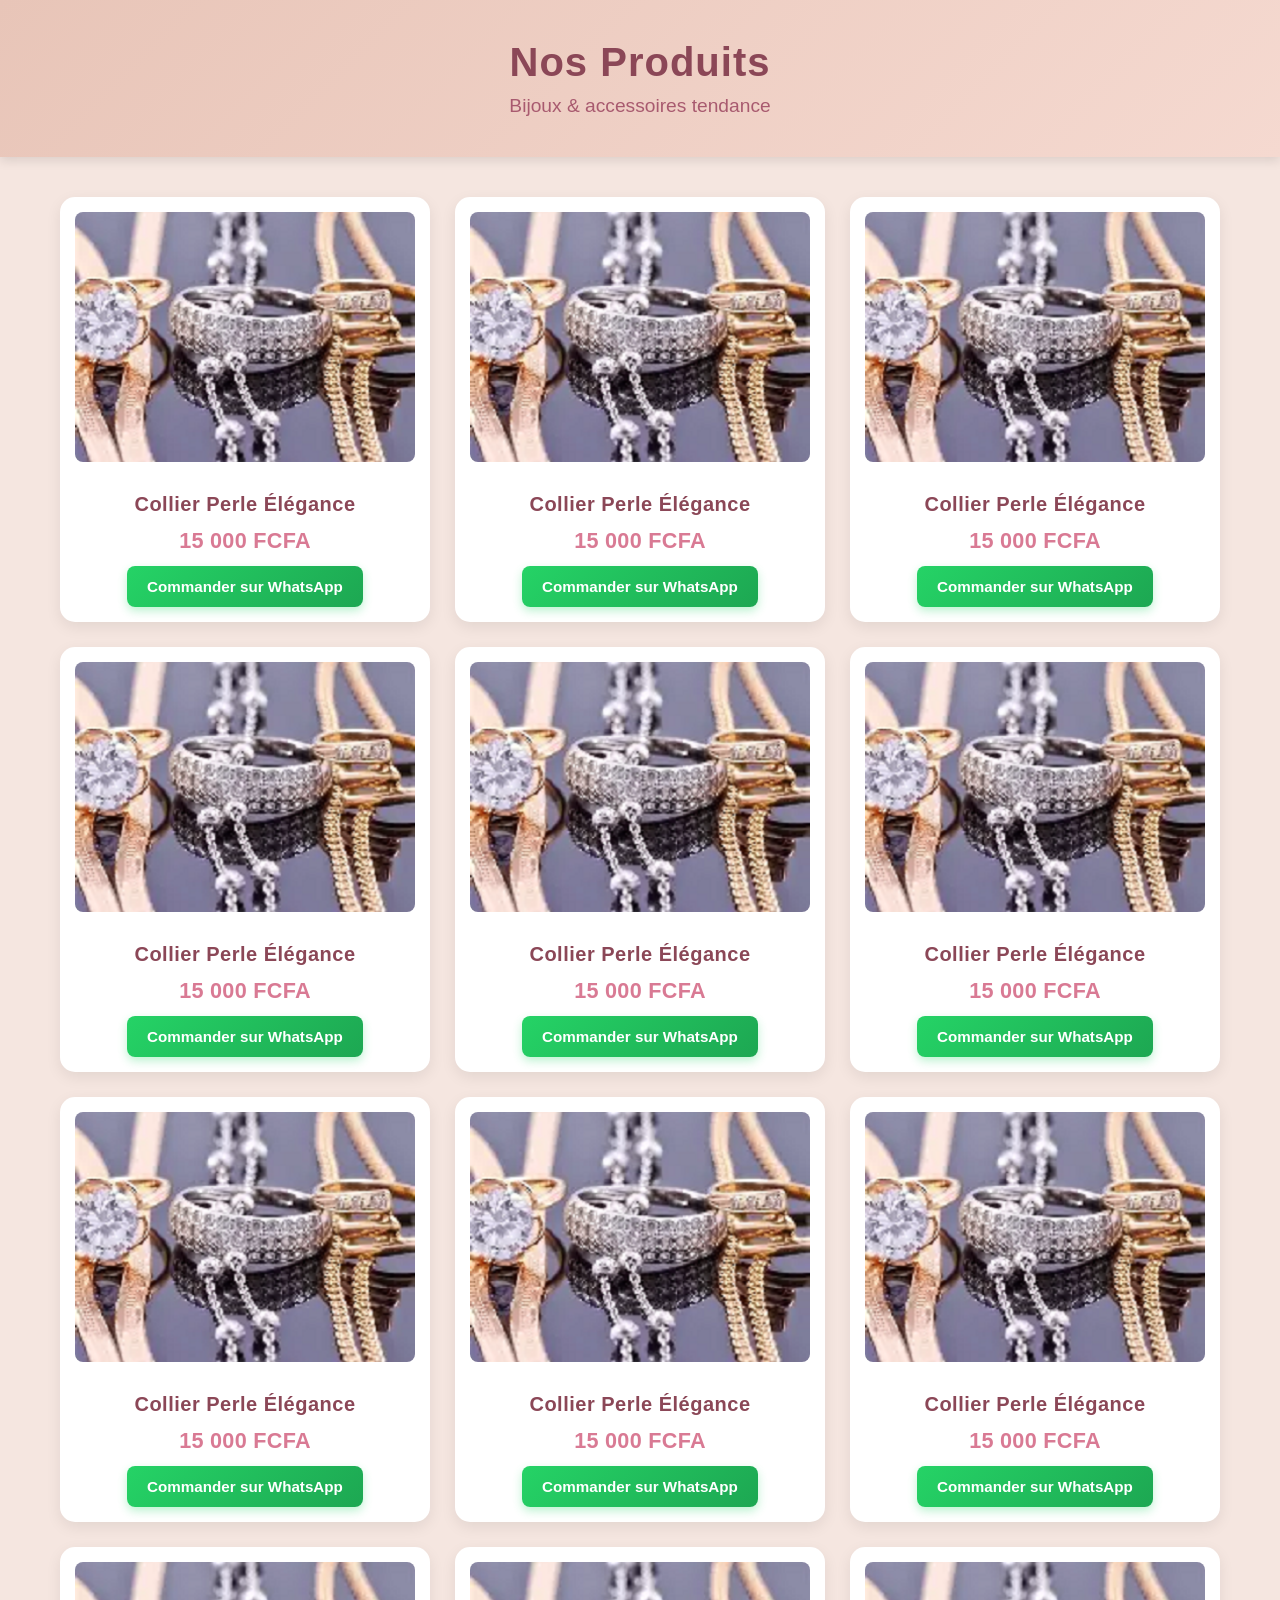
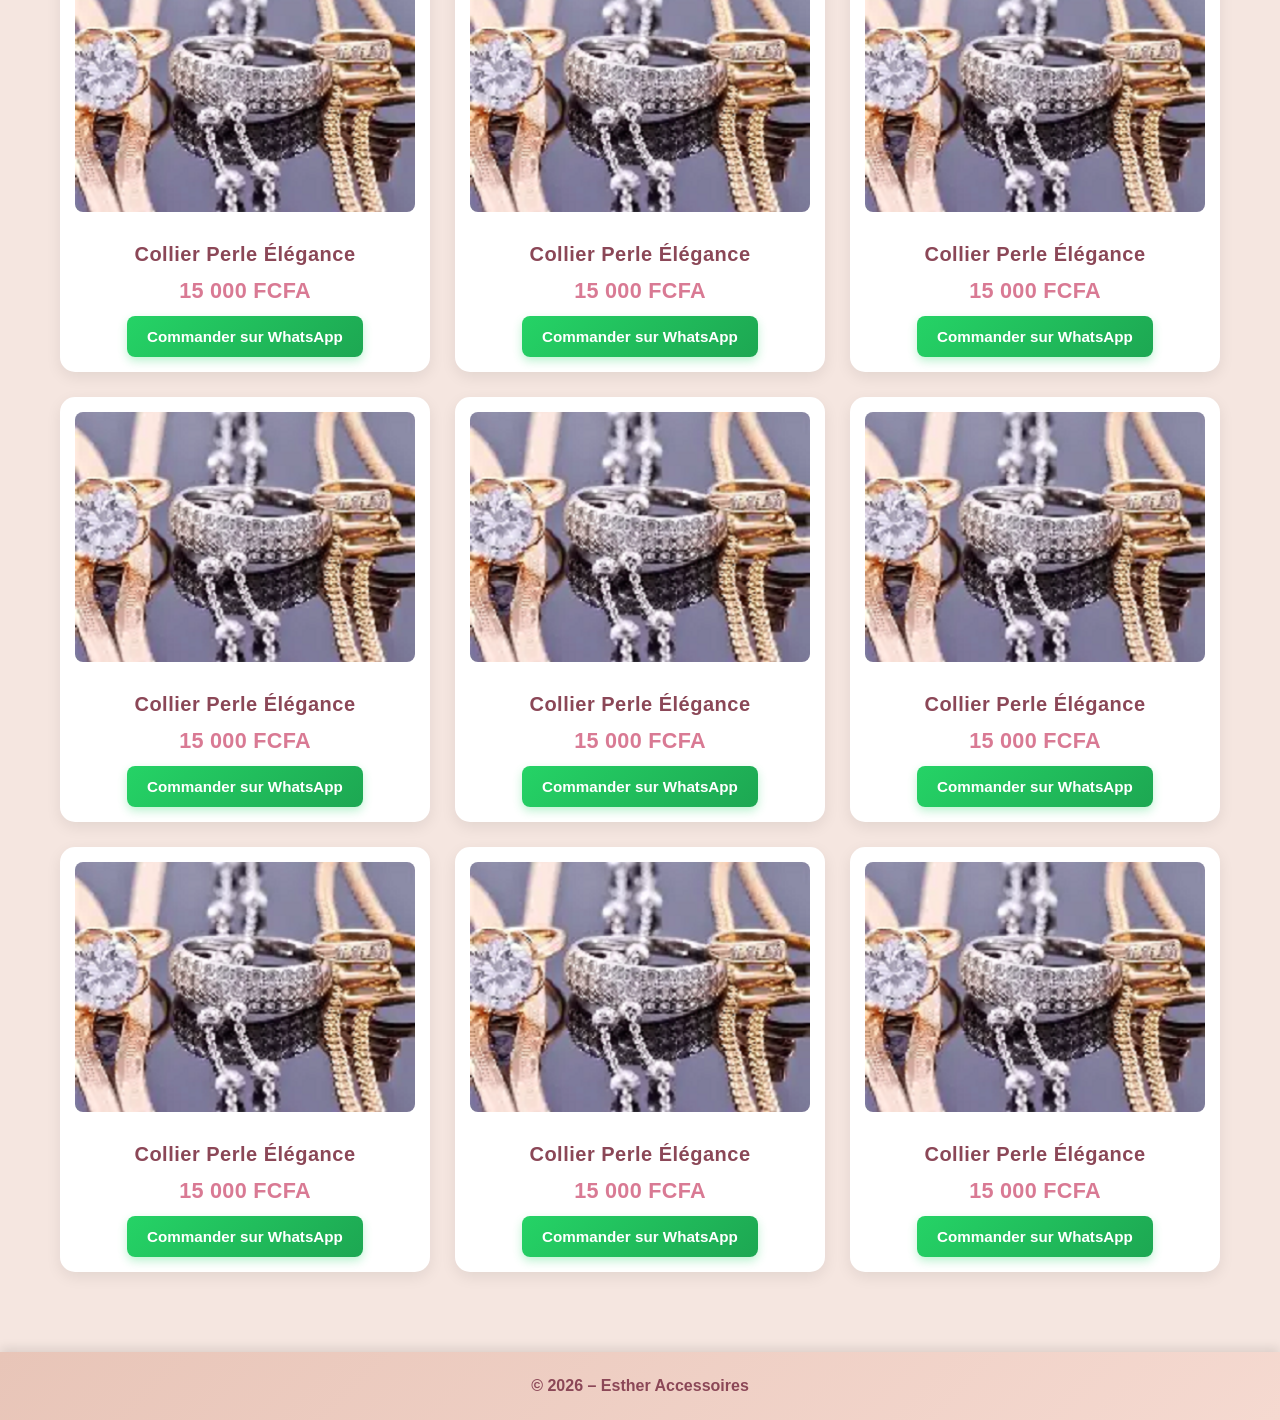
==== nosproduits.html @ eae4f82e "correction de la page nos prodiuits après deux mois" ====
<!DOCTYPE html>
<html lang="fr">
<head>
  <meta charset="UTF-8">
  <meta name="viewport" content="width=device-width, initial-scale=1.0">
  <title>Produits | Esther Accessoires</title>
  <link rel="stylesheet" href="produits.css">
</head>
<body>

  <header class="header">
    <h1 id="no">Nos Produits</h1>
    <p>Bijoux & accessoires tendance</p>
  </header>

  <section class="products-grid">

    <!-- PRODUIT -->
    <div class="product">
      <img src="images/P.png" alt="Collier Perle Élégance">
      <h3>Collier Perle Élégance</h3>
      <p>15 000 FCFA</p>
      <a href="https://wa.me/2250700000000?text=Bonjour%20Esther%20😊%0AJe%20suis%20intéressée%20par%20le%20produit%20:%20Collier%20Perle%20Élégance."
         target="_blank"
         class="btn">
         Commander sur WhatsApp
      </a>
    </div>

    <div class="product">
      <img src="images/P.png" alt="Collier Perle Élégance">
      <h3>Collier Perle Élégance</h3>
      <p>15 000 FCFA</p>
      <a href="https://wa.me/2250700000000?text=Bonjour%20Esther%20😊%0AJe%20suis%20intéressée%20par%20le%20produit%20:%20Collier%20Perle%20Élégance."
         target="_blank"
         class="btn">
         Commander sur WhatsApp
      </a>
    </div>
    <div class="product">
      <img src="images/P.png" alt="Collier Perle Élégance">
      <h3>Collier Perle Élégance</h3>
      <p>15 000 FCFA</p>
      <a href="https://wa.me/2250700000000?text=Bonjour%20Esther%20😊%0AJe%20suis%20intéressée%20par%20le%20produit%20:%20Collier%20Perle%20Élégance."
         target="_blank"
         class="btn">
         Commander sur WhatsApp
      </a>
    </div>
    <div class="product">
      <img src="images/P.png" alt="Collier Perle Élégance">
      <h3>Collier Perle Élégance</h3>
      <p>15 000 FCFA</p>
      <a href="https://wa.me/2250700000000?text=Bonjour%20Esther%20😊%0AJe%20suis%20intéressée%20par%20le%20produit%20:%20Collier%20Perle%20Élégance."
         target="_blank"
         class="btn">
         Commander sur WhatsApp
      </a>
    </div>
    <div class="product">
      <img src="images/P.png" alt="Collier Perle Élégance">
      <h3>Collier Perle Élégance</h3>
      <p>15 000 FCFA</p>
      <a href="https://wa.me/2250700000000?text=Bonjour%20Esther%20😊%0AJe%20suis%20intéressée%20par%20le%20produit%20:%20Collier%20Perle%20Élégance."
         target="_blank"
         class="btn">
         Commander sur WhatsApp
      </a>
    </div>
    <div class="product">
      <img src="images/P.png" alt="Collier Perle Élégance">
      <h3>Collier Perle Élégance</h3>
      <p>15 000 FCFA</p>
      <a href="https://wa.me/2250700000000?text=Bonjour%20Esther%20😊%0AJe%20suis%20intéressée%20par%20le%20produit%20:%20Collier%20Perle%20Élégance."
         target="_blank"
         class="btn">
         Commander sur WhatsApp
      </a>
    </div>
    <div class="product">
      <img src="images/P.png" alt="Collier Perle Élégance">
      <h3>Collier Perle Élégance</h3>
      <p>15 000 FCFA</p>
      <a href="https://wa.me/2250700000000?text=Bonjour%20Esther%20😊%0AJe%20suis%20intéressée%20par%20le%20produit%20:%20Collier%20Perle%20Élégance."
         target="_blank"
         class="btn">
         Commander sur WhatsApp
      </a>
    </div>
    <div class="product">
      <img src="images/P.png" alt="Collier Perle Élégance">
      <h3>Collier Perle Élégance</h3>
      <p>15 000 FCFA</p>
      <a href="https://wa.me/2250700000000?text=Bonjour%20Esther%20😊%0AJe%20suis%20intéressée%20par%20le%20produit%20:%20Collier%20Perle%20Élégance."
         target="_blank"
         class="btn">
         Commander sur WhatsApp
      </a>
    </div>
    <div class="product">
      <img src="images/P.png" alt="Collier Perle Élégance">
      <h3>Collier Perle Élégance</h3>
      <p>15 000 FCFA</p>
      <a href="https://wa.me/2250700000000?text=Bonjour%20Esther%20😊%0AJe%20suis%20intéressée%20par%20le%20produit%20:%20Collier%20Perle%20Élégance."
         target="_blank"
         class="btn">
         Commander sur WhatsApp
      </a>
    </div>
    <div class="product">
      <img src="images/P.png" alt="Collier Perle Élégance">
      <h3>Collier Perle Élégance</h3>
      <p>15 000 FCFA</p>
      <a href="https://wa.me/2250700000000?text=Bonjour%20Esther%20😊%0AJe%20suis%20intéressée%20par%20le%20produit%20:%20Collier%20Perle%20Élégance."
         target="_blank"
         class="btn">
         Commander sur WhatsApp
      </a>
    </div>
    <div class="product">
      <img src="images/P.png" alt="Collier Perle Élégance">
      <h3>Collier Perle Élégance</h3>
      <p>15 000 FCFA</p>
      <a href="https://wa.me/2250700000000?text=Bonjour%20Esther%20😊%0AJe%20suis%20intéressée%20par%20le%20produit%20:%20Collier%20Perle%20Élégance."
         target="_blank"
         class="btn">
         Commander sur WhatsApp
      </a>
    </div>
    <div class="product">
      <img src="images/P.png" alt="Collier Perle Élégance">
      <h3>Collier Perle Élégance</h3>
      <p>15 000 FCFA</p>
      <a href="https://wa.me/2250700000000?text=Bonjour%20Esther%20😊%0AJe%20suis%20intéressée%20par%20le%20produit%20:%20Collier%20Perle%20Élégance."
         target="_blank"
         class="btn">
         Commander sur WhatsApp
      </a>
    </div>
    <div class="product">
      <img src="images/P.png" alt="Collier Perle Élégance">
      <h3>Collier Perle Élégance</h3>
      <p>15 000 FCFA</p>
      <a href="https://wa.me/2250700000000?text=Bonjour%20Esther%20😊%0AJe%20suis%20intéressée%20par%20le%20produit%20:%20Collier%20Perle%20Élégance."
         target="_blank"
         class="btn">
         Commander sur WhatsApp
      </a>
    </div>
    <div class="product">
      <img src="images/P.png" alt="Collier Perle Élégance">
      <h3>Collier Perle Élégance</h3>
      <p>15 000 FCFA</p>
      <a href="https://wa.me/2250700000000?text=Bonjour%20Esther%20😊%0AJe%20suis%20intéressée%20par%20le%20produit%20:%20Collier%20Perle%20Élégance."
         target="_blank"
         class="btn">
         Commander sur WhatsApp
      </a>
    </div>
    <div class="product">
      <img src="images/P.png" alt="Collier Perle Élégance">
      <h3>Collier Perle Élégance</h3>
      <p>15 000 FCFA</p>
      <a href="https://wa.me/2250700000000?text=Bonjour%20Esther%20😊%0AJe%20suis%20intéressée%20par%20le%20produit%20:%20Collier%20Perle%20Élégance."
         target="_blank"
         class="btn">
         Commander sur WhatsApp
      </a>
    </div>
    <div class="product">
      <img src="images/P.png" alt="Collier Perle Élégance">
      <h3>Collier Perle Élégance</h3>
      <p>15 000 FCFA</p>
      <a href="https://wa.me/2250700000000?text=Bonjour%20Esther%20😊%0AJe%20suis%20intéressée%20par%20le%20produit%20:%20Collier%20Perle%20Élégance."
         target="_blank"
         class="btn">
         Commander sur WhatsApp
      </a>
    </div>
    <div class="product">
      <img src="images/P.png" alt="Collier Perle Élégance">
      <h3>Collier Perle Élégance</h3>
      <p>15 000 FCFA</p>
      <a href="https://wa.me/2250700000000?text=Bonjour%20Esther%20😊%0AJe%20suis%20intéressée%20par%20le%20produit%20:%20Collier%20Perle%20Élégance."
         target="_blank"
         class="btn">
         Commander sur WhatsApp
      </a>
    </div>
    <div class="product">
      <img src="images/P.png" alt="Collier Perle Élégance">
      <h3>Collier Perle Élégance</h3>
      <p>15 000 FCFA</p>
      <a href="https://wa.me/2250700000000?text=Bonjour%20Esther%20😊%0AJe%20suis%20intéressée%20par%20le%20produit%20:%20Collier%20Perle%20Élégance."
         target="_blank"
         class="btn">
         Commander sur WhatsApp
      </a>
    </div>

    <!-- DUPLIQUE CE BLOC POUR 20–25 PRODUITS -->

  </section>

  <footer class="footer">
    <p>© 2026 – Esther Accessoires</p>
  </footer>

</body>
</html>
---- produits.css ----
* {
  margin: 0;
  padding: 0;
  box-sizing: border-box;
}

body {
  background-color: #f5e6e0;
  font-family: 'Arial', sans-serif;
}

.header {
  background: linear-gradient(135deg, #e8c5b8 0%, #f5d9d0 100%);
  padding: 40px 20px;
  text-align: center;
  box-shadow: 0 4px 10px rgba(0, 0, 0, 0.1);
}

.header h1 {
  font-size: 2.5rem;
  color: #8b4757;
  font-weight: 700;
  letter-spacing: 1px;
  margin-bottom: 10px;
}

.header p {
  font-size: 1.2rem;
  color: #a85a6f;
  font-weight: 500;
}

.products-grid {
  display: grid;
  grid-template-columns: repeat(3, 1fr);
  gap: 25px;
  padding: 40px 20px;
  max-width: 1200px;
  margin: 0 auto;
}

.product {
  background: #fff;
  border-radius: 15px;
  padding: 15px;
  text-align: center;
  box-shadow: 0 5px 15px rgba(0,0,0,0.08);
  transition: transform 0.3s ease, box-shadow 0.3s ease;
}

.product img {
  width: 100%;
  height: 250px;
  object-fit: cover;
  border-radius: 8px;
  margin-bottom: 15px;
}

.product h3 {
  font-size: 1.25rem;
  color: #8b4757;
  font-weight: 600;
  margin: 12px 0;
  letter-spacing: 0.5px;
}

.product p {
  font-size: 1.35rem;
  color: #d97a94;
  font-weight: 700;
  margin: 12px 0;
  letter-spacing: 0.3px;
}

.product:hover {
  transform: translateY(-8px);
  box-shadow: 0 10px 25px rgba(139, 71, 87, 0.25);
}

.btn {
  display: inline-block;
  background: linear-gradient(135deg, #25d366 0%, #1da752 100%);
  color: white;
  padding: 12px 20px;
  border-radius: 8px;
  text-decoration: none;
  font-weight: bold;
  transition: all 0.3s ease;
  box-shadow: 0 4px 10px rgba(37, 211, 102, 0.3);
  font-size: 0.95rem;
}

.btn:hover {
  background: linear-gradient(135deg, #1da752 0%, #16954d 100%);
  box-shadow: 0 6px 15px rgba(37, 211, 102, 0.5);
  transform: scale(1.05);
}

.footer {
  background: linear-gradient(135deg, #e8c5b8 0%, #f5d9d0 100%);
  padding: 25px 20px;
  text-align: center;
  color: #8b4757;
  font-weight: 600;
  margin-top: 40px;
  box-shadow: 0 -4px 10px rgba(0, 0, 0, 0.1);
}
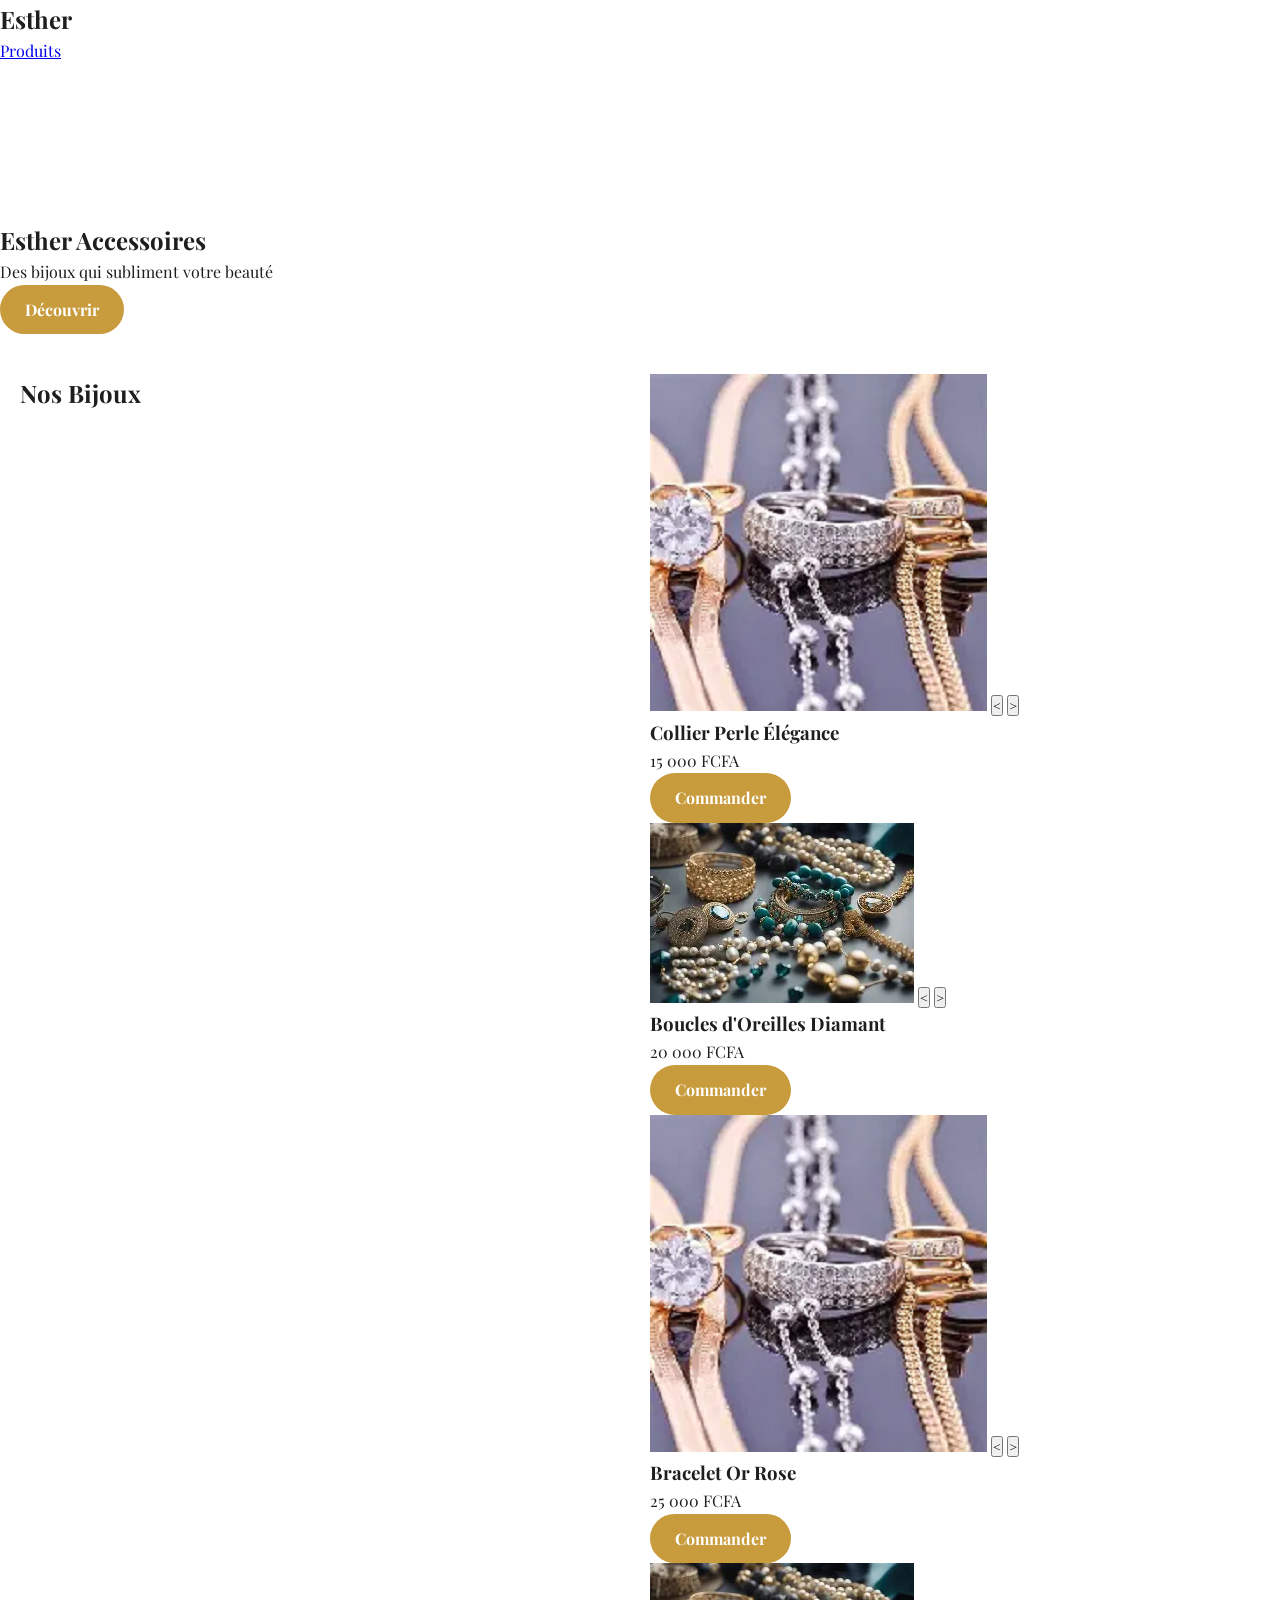
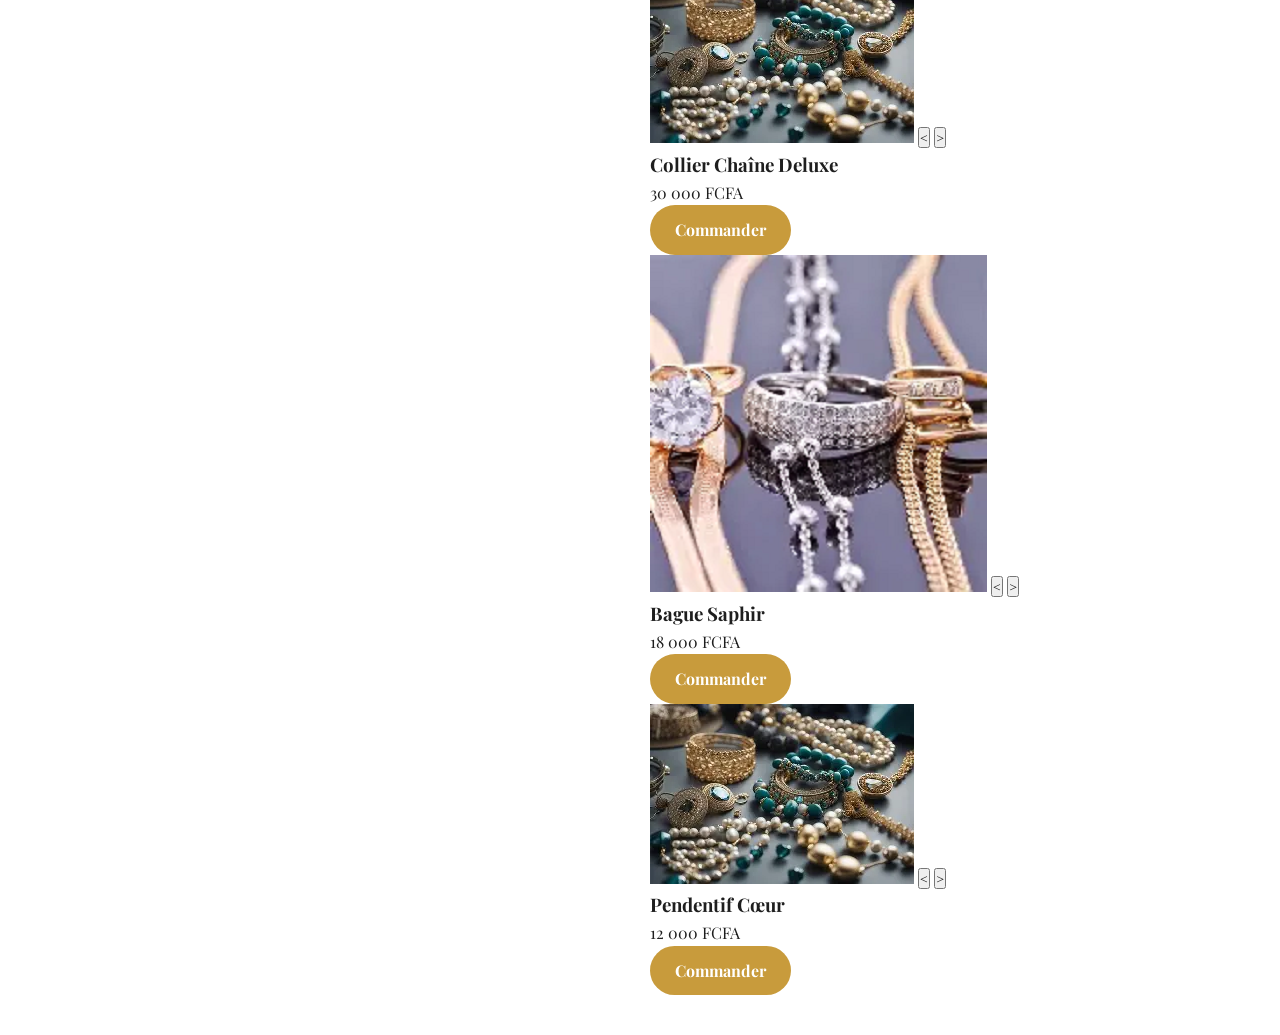
==== commit 22218f73: "Revamp nosproduits.html layout and content" ====
--- a/nosproduits.html
+++ b/nosproduits.html
@@ -3,208 +3,139 @@
 <head>
   <meta charset="UTF-8">
   <meta name="viewport" content="width=device-width, initial-scale=1.0">
-  <title>Produits | Esther Accessoires</title>
-  <link rel="stylesheet" href="produits.css">
+
+  <title>Esther Accessoires | Élégance & Luxe</title>
+
+  <link rel="stylesheet" href="style.css">
+  <link href="https://fonts.googleapis.com/css2?family=Playfair+Display:wght@400;700&family=Poppins:wght@300;400;600&display=swap" rel="stylesheet">
 </head>
+
 <body>
 
-  <header class="header">
-    <h1 id="no">Nos Produits</h1>
-    <p>Bijoux & accessoires tendance</p>
-  </header>
+<!-- NAVBAR -->
+<nav class="navbar">
+  <h2>Esther</h2>
+  <a href="#produits">Produits</a>
+</nav>
 
-  <section class="products-grid">
+<!-- HERO -->
+<section class="hero">
+  <div class="overlay"></div>
+  <video autoplay muted loop>
+    <source src="images/video.mp4" type="video/mp4">
+  </video>
+
+  <div class="hero-content">
+    <h1>Esther Accessoires</h1>
+    <p>Des bijoux qui subliment votre beauté</p>
+    <a href="#produits" class="btn">Découvrir</a>
+  </div>
+</section>
+
+<!-- PRODUITS -->
+<section id="produits" class="products">
+
+  <h2>Nos Bijoux</h2>
+
+  <div class="grid">
 
     <!-- PRODUIT -->
-    <div class="product">
-      <img src="images/P.png" alt="Collier Perle Élégance">
-      <h3>Collier Perle Élégance</h3>
-      <p>15 000 FCFA</p>
-      <a href="https://wa.me/2250700000000?text=Bonjour%20Esther%20😊%0AJe%20suis%20intéressée%20par%20le%20produit%20:%20Collier%20Perle%20Élégance."
-         target="_blank"
-         class="btn">
-         Commander sur WhatsApp
-      </a>
+    <div class="card">
+      <div class="image-container">
+        <img src="images/P.png" data-images='["images/P.png","images/téléchargement.webp"]' data-current="0">
+        <button class="prev-btn" onclick="changeImage(this, -1)">&lt;</button>
+        <button class="next-btn" onclick="changeImage(this, 1)">&gt;</button>
+      </div>
+      <div class="info">
+        <h3>Collier Perle Élégance</h3>
+        <p>15 000 FCFA</p>
+        <a href="https://wa.me/2250545125373?text=Bonjour je veux ce collier" class="btn">Commander</a>
+      </div>
     </div>
 
-    <div class="product">
-      <img src="images/P.png" alt="Collier Perle Élégance">
-      <h3>Collier Perle Élégance</h3>
-      <p>15 000 FCFA</p>
-      <a href="https://wa.me/2250700000000?text=Bonjour%20Esther%20😊%0AJe%20suis%20intéressée%20par%20le%20produit%20:%20Collier%20Perle%20Élégance."
-         target="_blank"
-         class="btn">
-         Commander sur WhatsApp
-      </a>
-    </div>
-    <div class="product">
-      <img src="images/P.png" alt="Collier Perle Élégance">
-      <h3>Collier Perle Élégance</h3>
-      <p>15 000 FCFA</p>
-      <a href="https://wa.me/2250700000000?text=Bonjour%20Esther%20😊%0AJe%20suis%20intéressée%20par%20le%20produit%20:%20Collier%20Perle%20Élégance."
-         target="_blank"
-         class="btn">
-         Commander sur WhatsApp
-      </a>
-    </div>
-    <div class="product">
-      <img src="images/P.png" alt="Collier Perle Élégance">
-      <h3>Collier Perle Élégance</h3>
-      <p>15 000 FCFA</p>
-      <a href="https://wa.me/2250700000000?text=Bonjour%20Esther%20😊%0AJe%20suis%20intéressée%20par%20le%20produit%20:%20Collier%20Perle%20Élégance."
-         target="_blank"
-         class="btn">
-         Commander sur WhatsApp
-      </a>
-    </div>
-    <div class="product">
-      <img src="images/P.png" alt="Collier Perle Élégance">
-      <h3>Collier Perle Élégance</h3>
-      <p>15 000 FCFA</p>
-      <a href="https://wa.me/2250700000000?text=Bonjour%20Esther%20😊%0AJe%20suis%20intéressée%20par%20le%20produit%20:%20Collier%20Perle%20Élégance."
-         target="_blank"
-         class="btn">
-         Commander sur WhatsApp
-      </a>
-    </div>
-    <div class="product">
-      <img src="images/P.png" alt="Collier Perle Élégance">
-      <h3>Collier Perle Élégance</h3>
-      <p>15 000 FCFA</p>
-      <a href="https://wa.me/2250700000000?text=Bonjour%20Esther%20😊%0AJe%20suis%20intéressée%20par%20le%20produit%20:%20Collier%20Perle%20Élégance."
-         target="_blank"
-         class="btn">
-         Commander sur WhatsApp
-      </a>
-    </div>
-    <div class="product">
-      <img src="images/P.png" alt="Collier Perle Élégance">
-      <h3>Collier Perle Élégance</h3>
-      <p>15 000 FCFA</p>
-      <a href="https://wa.me/2250700000000?text=Bonjour%20Esther%20😊%0AJe%20suis%20intéressée%20par%20le%20produit%20:%20Collier%20Perle%20Élégance."
-         target="_blank"
-         class="btn">
-         Commander sur WhatsApp
-      </a>
-    </div>
-    <div class="product">
-      <img src="images/P.png" alt="Collier Perle Élégance">
-      <h3>Collier Perle Élégance</h3>
-      <p>15 000 FCFA</p>
-      <a href="https://wa.me/2250700000000?text=Bonjour%20Esther%20😊%0AJe%20suis%20intéressée%20par%20le%20produit%20:%20Collier%20Perle%20Élégance."
-         target="_blank"
-         class="btn">
-         Commander sur WhatsApp
-      </a>
-    </div>
-    <div class="product">
-      <img src="images/P.png" alt="Collier Perle Élégance">
-      <h3>Collier Perle Élégance</h3>
-      <p>15 000 FCFA</p>
-      <a href="https://wa.me/2250700000000?text=Bonjour%20Esther%20😊%0AJe%20suis%20intéressée%20par%20le%20produit%20:%20Collier%20Perle%20Élégance."
-         target="_blank"
-         class="btn">
-         Commander sur WhatsApp
-      </a>
-    </div>
-    <div class="product">
-      <img src="images/P.png" alt="Collier Perle Élégance">
-      <h3>Collier Perle Élégance</h3>
-      <p>15 000 FCFA</p>
-      <a href="https://wa.me/2250700000000?text=Bonjour%20Esther%20😊%0AJe%20suis%20intéressée%20par%20le%20produit%20:%20Collier%20Perle%20Élégance."
-         target="_blank"
-         class="btn">
-         Commander sur WhatsApp
-      </a>
-    </div>
-    <div class="product">
-      <img src="images/P.png" alt="Collier Perle Élégance">
-      <h3>Collier Perle Élégance</h3>
-      <p>15 000 FCFA</p>
-      <a href="https://wa.me/2250700000000?text=Bonjour%20Esther%20😊%0AJe%20suis%20intéressée%20par%20le%20produit%20:%20Collier%20Perle%20Élégance."
-         target="_blank"
-         class="btn">
-         Commander sur WhatsApp
-      </a>
-    </div>
-    <div class="product">
-      <img src="images/P.png" alt="Collier Perle Élégance">
-      <h3>Collier Perle Élégance</h3>
-      <p>15 000 FCFA</p>
-      <a href="https://wa.me/2250700000000?text=Bonjour%20Esther%20😊%0AJe%20suis%20intéressée%20par%20le%20produit%20:%20Collier%20Perle%20Élégance."
-         target="_blank"
-         class="btn">
-         Commander sur WhatsApp
-      </a>
-    </div>
-    <div class="product">
-      <img src="images/P.png" alt="Collier Perle Élégance">
-      <h3>Collier Perle Élégance</h3>
-      <p>15 000 FCFA</p>
-      <a href="https://wa.me/2250700000000?text=Bonjour%20Esther%20😊%0AJe%20suis%20intéressée%20par%20le%20produit%20:%20Collier%20Perle%20Élégance."
-         target="_blank"
-         class="btn">
-         Commander sur WhatsApp
-      </a>
-    </div>
-    <div class="product">
-      <img src="images/P.png" alt="Collier Perle Élégance">
-      <h3>Collier Perle Élégance</h3>
-      <p>15 000 FCFA</p>
-      <a href="https://wa.me/2250700000000?text=Bonjour%20Esther%20😊%0AJe%20suis%20intéressée%20par%20le%20produit%20:%20Collier%20Perle%20Élégance."
-         target="_blank"
-         class="btn">
-         Commander sur WhatsApp
-      </a>
-    </div>
-    <div class="product">
-      <img src="images/P.png" alt="Collier Perle Élégance">
-      <h3>Collier Perle Élégance</h3>
-      <p>15 000 FCFA</p>
-      <a href="https://wa.me/2250700000000?text=Bonjour%20Esther%20😊%0AJe%20suis%20intéressée%20par%20le%20produit%20:%20Collier%20Perle%20Élégance."
-         target="_blank"
-         class="btn">
-         Commander sur WhatsApp
-      </a>
-    </div>
-    <div class="product">
-      <img src="images/P.png" alt="Collier Perle Élégance">
-      <h3>Collier Perle Élégance</h3>
-      <p>15 000 FCFA</p>
-      <a href="https://wa.me/2250700000000?text=Bonjour%20Esther%20😊%0AJe%20suis%20intéressée%20par%20le%20produit%20:%20Collier%20Perle%20Élégance."
-         target="_blank"
-         class="btn">
-         Commander sur WhatsApp
-      </a>
-    </div>
-    <div class="product">
-      <img src="images/P.png" alt="Collier Perle Élégance">
-      <h3>Collier Perle Élégance</h3>
-      <p>15 000 FCFA</p>
-      <a href="https://wa.me/2250700000000?text=Bonjour%20Esther%20😊%0AJe%20suis%20intéressée%20par%20le%20produit%20:%20Collier%20Perle%20Élégance."
-         target="_blank"
-         class="btn">
-         Commander sur WhatsApp
-      </a>
-    </div>
-    <div class="product">
-      <img src="images/P.png" alt="Collier Perle Élégance">
-      <h3>Collier Perle Élégance</h3>
-      <p>15 000 FCFA</p>
-      <a href="https://wa.me/2250700000000?text=Bonjour%20Esther%20😊%0AJe%20suis%20intéressée%20par%20le%20produit%20:%20Collier%20Perle%20Élégance."
-         target="_blank"
-         class="btn">
-         Commander sur WhatsApp
-      </a>
+    <!-- PRODUIT -->
+    <div class="card">
+      <div class="image-container">
+        <img src="images/téléchargement.webp" data-images='["images/téléchargement.webp","images/P.png"]' data-current="0">
+        <button class="prev-btn" onclick="changeImage(this, -1)">&lt;</button>
+        <button class="next-btn" onclick="changeImage(this, 1)">&gt;</button>
+      </div>
+      <div class="info">
+        <h3>Boucles d'Oreilles Diamant</h3>
+        <p>20 000 FCFA</p>
+        <a href="https://wa.me/2250545125373?text=Bonjour je veux ces boucles d'oreilles" class="btn">Commander</a>
+      </div>
     </div>
 
-    <!-- DUPLIQUE CE BLOC POUR 20–25 PRODUITS -->
+    <!-- PRODUIT -->
+    <div class="card">
+      <div class="image-container">
+        <img src="images/P.png" data-images='["images/P.png","images/téléchargement.webp"]' data-current="0">
+        <button class="prev-btn" onclick="changeImage(this, -1)">&lt;</button>
+        <button class="next-btn" onclick="changeImage(this, 1)">&gt;</button>
+      </div>
+      <div class="info">
+        <h3>Bracelet Or Rose</h3>
+        <p>25 000 FCFA</p>
+        <a href="https://wa.me/2250545125373?text=Bonjour je veux ce bracelet" class="btn">Commander</a>
+      </div>
+    </div>
 
-  </section>
+    <!-- PRODUIT -->
+    <div class="card">
+      <div class="image-container">
+        <img src="images/téléchargement.webp" data-images='["images/téléchargement.webp","images/P.png"]' data-current="0">
+        <button class="prev-btn" onclick="changeImage(this, -1)">&lt;</button>
+        <button class="next-btn" onclick="changeImage(this, 1)">&gt;</button>
+      </div>
+      <div class="info">
+        <h3>Collier Chaîne Deluxe</h3>
+        <p>30 000 FCFA</p>
+        <a href="https://wa.me/2250545125373?text=Bonjour je veux ce collier chaîne" class="btn">Commander</a>
+      </div>
+    </div>
 
-  <footer class="footer">
-    <p>© 2026 – Esther Accessoires</p>
-  </footer>
+    <!-- PRODUIT -->
+    <div class="card">
+      <div class="image-container">
+        <img src="images/P.png" data-images='["images/P.png","images/téléchargement.webp"]' data-current="0">
+        <button class="prev-btn" onclick="changeImage(this, -1)">&lt;</button>
+        <button class="next-btn" onclick="changeImage(this, 1)">&gt;</button>
+      </div>
+      <div class="info">
+        <h3>Bague Saphir</h3>
+        <p>18 000 FCFA</p>
+        <a href="https://wa.me/2250545125373?text=Bonjour je veux cette bague" class="btn">Commander</a>
+      </div>
+    </div>
+
+    <!-- PRODUIT -->
+    <div class="card">
+      <div class="image-container">
+        <img src="images/téléchargement.webp" data-images='["images/téléchargement.webp","images/P.png"]' data-current="0">
+        <button class="prev-btn" onclick="changeImage(this, -1)">&lt;</button>
+        <button class="next-btn" onclick="changeImage(this, 1)">&gt;</button>
+      </div>
+      <div class="info">
+        <h3>Pendentif Cœur</h3>
+        <p>12 000 FCFA</p>
+        <a href="https://wa.me/2250545125373?text=Bonjour je veux ce pendentif" class="btn">Commander</a>
+      </div>
+    </div>
+
+<script>
+function changeImage(button, direction) {
+  const container = button.parentElement;
+  const img = container.querySelector('img');
+  const images = JSON.parse(img.getAttribute('data-images'));
+  let current = parseInt(img.getAttribute('data-current'));
+  current += direction;
+  if (current < 0) current = images.length - 1;
+  if (current >= images.length) current = 0;
+  img.src = images[current];
+  img.setAttribute('data-current', current);
+}
+</script>
 
 </body>
 </html>
--- a/style.css
+++ b/style.css
@@ -0,0 +1,161 @@
+/* RESET DE BASE */
+* {
+  margin: 0;
+  padding: 0;
+  box-sizing: border-box;
+  font-family: 'Playfair Display', 'Georgia', serif;
+}
+
+/* COULEURS */
+:root {
+  --primary: #c89b3c;   /* doré */
+  --dark: #1e1e1e;
+  --light: #ffffff;
+  --gray: #f5f5f5;
+}
+
+/* BODY */
+body {
+  color: var(--dark);
+  line-height: 1.6;
+  position: relative;
+  overflow-x: hidden;
+}
+
+/* BACKGROUND VIDEO */
+#bg-video {
+  position: fixed;
+  top: 0;
+  left: 0;
+  width: 100%;
+  height: 100%;
+  object-fit: cover;
+  z-index: -1;
+  opacity: 0.8;
+}
+
+/* HEADER */
+.header {
+  background: var(--light);
+  text-align: center;
+  padding: 60px 20px;
+}
+
+.header h1 {
+  font-size: 48px;
+  color: var(--primary);
+  font-weight: 700;
+  letter-spacing: 2px;
+  text-transform: uppercase;
+  text-shadow: 2px 2px 4px rgba(0, 0, 0, 0.2);
+  margin-bottom: 15px;
+  animation: slideDown 0.8s ease-out;
+  font-style: italic;
+}
+
+@keyframes slideDown {
+  from {
+    opacity: 0;
+    transform: translateY(-20px);
+  }
+  to {
+    opacity: 1;
+    transform: translateY(0);
+  }
+}
+
+.header p {
+  margin: 10px 0 20px;
+  font-size: 20px;
+  font-style: italic;
+  color: #666;
+  letter-spacing: 1px;
+  font-weight: 300;
+}
+
+/* BOUTON */
+.btn {
+  display: inline-block;
+  background: var(--primary);
+  color: var(--light);
+  padding: 12px 25px;
+  border-radius: 30px;
+  text-decoration: none;
+  font-weight: bold;
+  animation: fadeInUp 1s ease-out 0.5s both;
+  transition: transform 0.3s ease, box-shadow 0.3s ease;
+}
+
+.btn:hover {
+  transform: translateY(-3px);
+  box-shadow: 0 8px 20px rgba(200, 155, 60, 0.4);
+}
+
+@keyframes fadeInUp {
+  from {
+    opacity: 0;
+    transform: translateY(20px);
+  }
+  to {
+    opacity: 1;
+    transform: translateY(0);
+  }
+}
+
+/* PRODUITS */
+.products {
+  padding: 40px 20px;
+  display: grid;
+  grid-template-columns: repeat(auto-fit, minmax(220px, 1fr));
+  gap: 20px;
+}
+
+/* CARTE PRODUIT */
+.product {
+  background: var(--light);
+  border-radius: 15px;
+  padding: 15px;
+  text-align: center;
+  box-shadow: 0 5px 15px rgba(0,0,0,0.08);
+}
+
+.product img {
+  width: 100%;
+  border-radius: 10px;
+  margin-bottom: 10px;
+}
+
+.product h3 {
+  font-size: 18px;
+  margin-bottom: 5px;
+}
+
+.product p {
+  margin-bottom: 10px;
+  font-weight: bold;
+}
+
+/* FOOTER */
+.footer {
+  background: var(--light);
+  text-align: center;
+  padding: 20px;
+  margin-top: 30px;
+}
+
+/* RESPONSIVE TEXTE */
+@media (max-width: 768px) {
+  .header h1 {
+    font-size: 28px;
+  }
+}
+
+@media (max-width: 480px) {
+  .header h1 {
+    font-size: 24px;
+  }
+
+  .btn {
+    padding: 10px 20px;
+  }
+}
